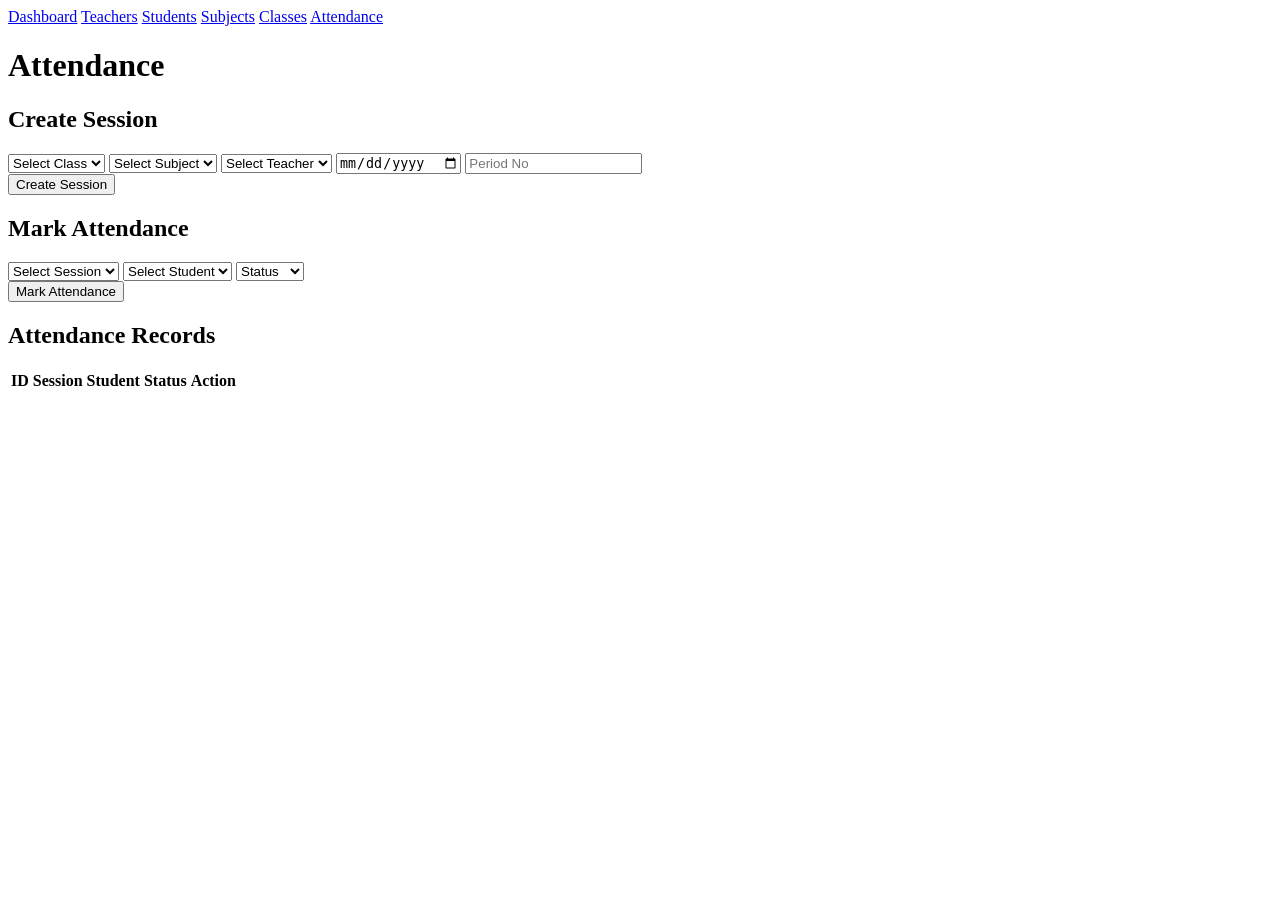
==== frontend/attendance.html @ 2a949a81 "Restructured project with layered architecture" ====
<!DOCTYPE html>
<html>
<head>
    <title>Attendance</title>
</head>
<body>

<nav>
    <a href="index.html">Dashboard</a>
    <a href="teachers.html">Teachers</a>
    <a href="students.html">Students</a>
    <a href="subjects.html">Subjects</a>
    <a href="classes.html">Classes</a>
    <a href="attendance.html" class="active">Attendance</a>
</nav>

<div class="container">
    <h1>Attendance</h1>

    <div class="card">
        <h2>Create Session</h2>
        <div id="ses-msg" class="msg"></div>
        <select id="ses-class"><option value="">Select Class</option></select>
        <select id="ses-subject"><option value="">Select Subject</option></select>
        <select id="ses-teacher"><option value="">Select Teacher</option></select>
        <input id="ses-date" type="date" />
        <input id="ses-period" placeholder="Period No" type="number" />
        <br>
        <button onclick="addSession()">Create Session</button>
    </div>

    <div class="card">
        <h2>Mark Attendance</h2>
        <div id="att-msg" class="msg"></div>
        <select id="att-session"><option value="">Select Session</option></select>
        <select id="att-student"><option value="">Select Student</option></select>
        <select id="att-status">
            <option value="">Status</option>
            <option>Present</option>
            <option>Absent</option>
            <option>Late</option>
        </select>
        <br>
        <button onclick="markAttendance()">Mark Attendance</button>
    </div>

    <div class="card">
        <h2>Attendance Records</h2>
        <table>
            <thead>
                <tr>
                    <th>ID</th>
                    <th>Session</th>
                    <th>Student</th>
                    <th>Status</th>
                    <th>Action</th>
                </tr>
            </thead>
            <tbody id="att-list"></tbody>
        </table>
    </div>
</div>
</body>
</html>
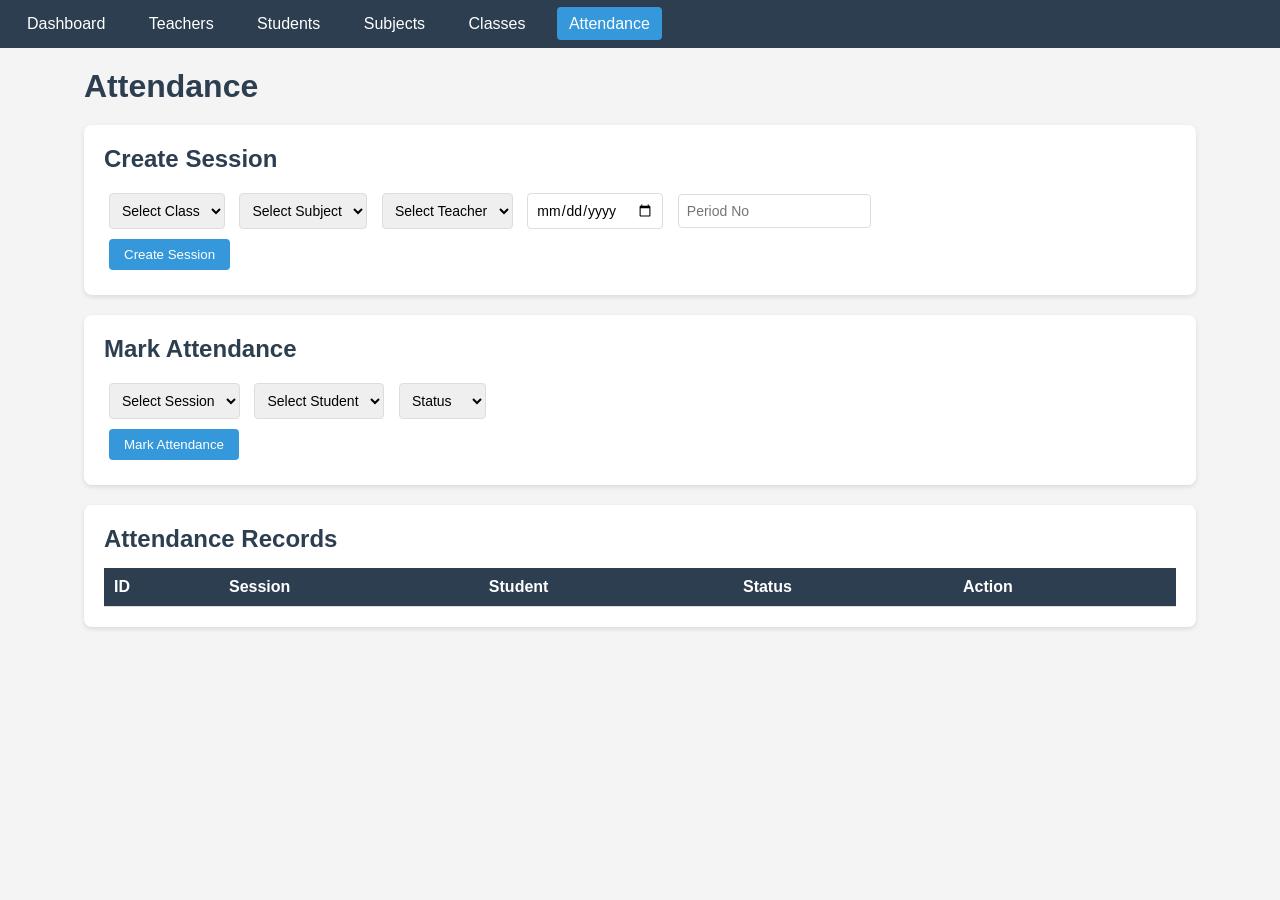
==== commit d0bd11f8: "Restructured project with layered architecture" ====
--- a/frontend/attendance.html
+++ b/frontend/attendance.html
@@ -2,6 +2,7 @@
 <html>
 <head>
     <title>Attendance</title>
+    <link rel="stylesheet" href="css/style.css">
 </head>
 <body>
 
@@ -60,5 +61,7 @@
         </table>
     </div>
 </div>
+
+<script src="js/attendance.js"></script>
 </body>
 </html>
--- a/frontend/css/style.css
+++ b/frontend/css/style.css
@@ -0,0 +1,32 @@
+* { margin:0; padding:0; box-sizing:border-box; font-family:Arial; }
+body { background:#f4f4f4; }
+
+nav { background:#2c3e50; padding:15px; }
+nav a { color:white; text-decoration:none; margin-right:15px; padding:8px 12px; border-radius:4px; }
+nav a:hover, nav a.active { background:#3498db; }
+
+.container { width:90%; margin:auto; padding:20px; }
+h1 { margin-bottom:20px; color:#2c3e50; }
+h2 { margin-bottom:15px; color:#2c3e50; }
+
+.card { background:white; padding:20px; border-radius:8px; margin-bottom:20px; box-shadow:0 2px 5px rgba(0,0,0,0.1); }
+
+.stats { display:flex; gap:15px; flex-wrap:wrap; margin-bottom:20px; }
+.stat-box { flex:1; min-width:150px; background:white; padding:20px; text-align:center; border-radius:8px; box-shadow:0 2px 5px rgba(0,0,0,0.1); border-top:4px solid #3498db; }
+.stat-box h2 { font-size:36px; color:#3498db; }
+.stat-box p { color:#666; }
+
+input, select { padding:8px; margin:5px; border:1px solid #ddd; border-radius:4px; font-size:14px; }
+button { padding:8px 15px; margin:5px; background:#3498db; color:white; border:none; border-radius:4px; cursor:pointer; }
+button:hover { background:#2980b9; }
+.btn-red { background:#e74c3c; }
+.btn-red:hover { background:#c0392b; }
+
+table { width:100%; border-collapse:collapse; }
+th, td { padding:10px; text-align:left; border-bottom:1px solid #ddd; }
+th { background:#2c3e50; color:white; }
+tr:hover { background:#f5f5f5; }
+
+.msg { padding:10px; border-radius:4px; margin:10px 0; display:none; }
+.msg.success { background:#d4edda; color:#155724; }
+.msg.error { background:#f8d7da; color:#721c24; }
